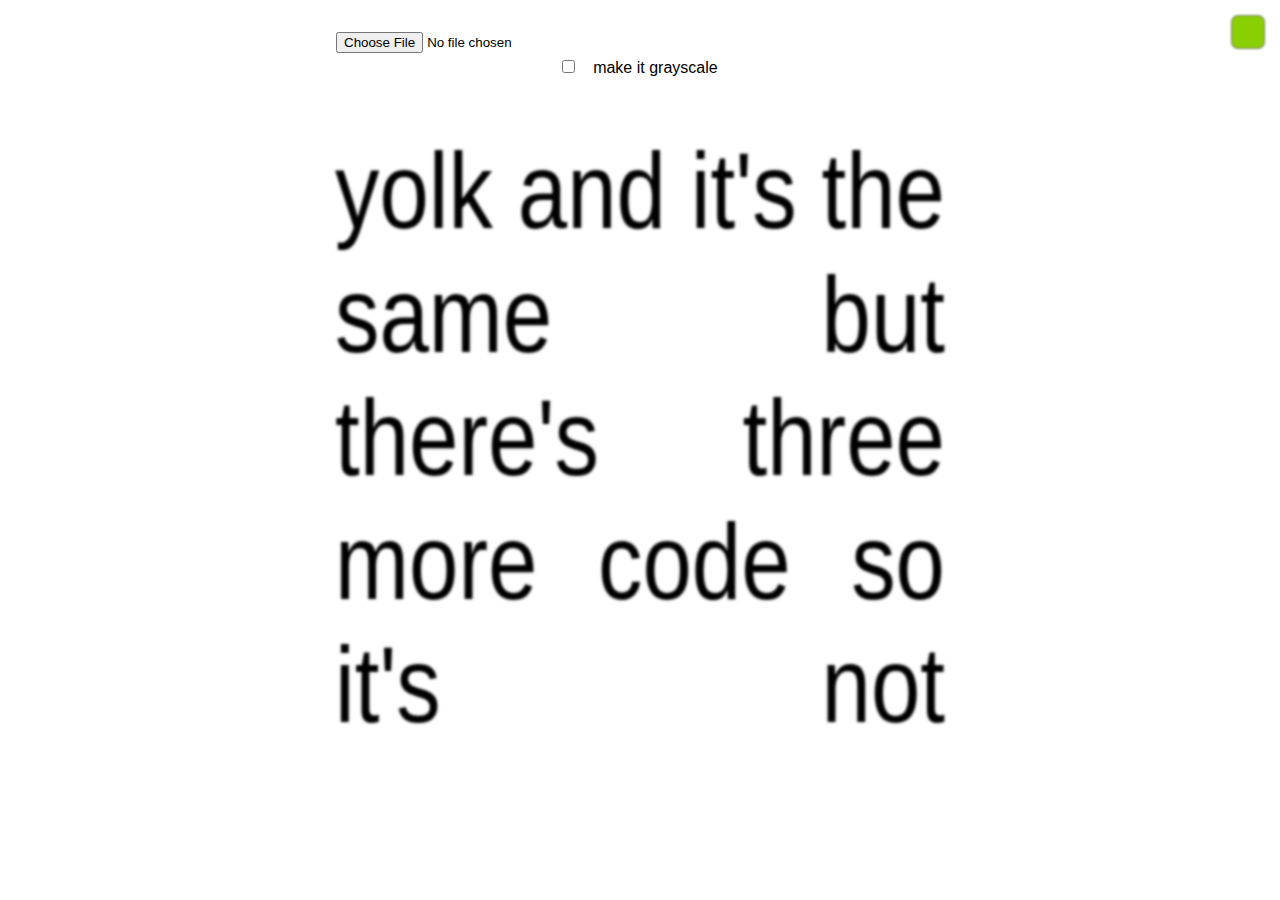
==== index.html @ 0bb0f0a6 "update dev with remix version" ====
<!DOCTYPE html>
<html>
	<head>
		<meta http-equiv="content-type" content="text/html; charset=UTF-8" />
		<meta name="viewport" content="width=device-width, initial-scale=1.0, maximum-scale=1.0, user-scalable=no" />
		<title>yolk generator</title>
		<meta http-equiv="content-type" content="text/html; charset=UTF-8" />
		<meta name="viewport" content="width=device-width, initial-scale=1" />
		<meta name="twitter:card" content="summary_large_image" />
		<meta name="twitter:creator" content="@yolko0no" />
		<meta name="twitter:title" content="brat generator by yolk" />
		<meta
			name="twitter:image"
			content="https://brat.yolko0no.com/yolk.png"
		/>
		<meta name="description" content="it's like a better version of the official brat generator.">
		<meta name="twitter:image:alt" content="yolk" />
		<link rel="stylesheet" href="style.css" />
		<link rel="canonical" href="https://brat.yolko0no.com/" />
		
		<!-- Fathom - beautiful, simple website analytics -->
		<script
			src="https://cdn.usefathom.com/script.js"
			data-site="ILBPHJZV"
			defer
		></script>
		<!-- / Fathom -->

		<style>
			:root {
				--color-primary: #fff;
				--color-secondary: #000;
				--text-align: justify;
				--color-next: #8acf00;
			}
		</style>
	</head>
	<body class="deluxe">
		<div class="buttons">
			<input
				type="button"
				name="color"
				id="switch"
				onclick="fathom.trackEvent('switch');"
			/>
		</div>
		<input type="file" onclick="fathom.trackEvent('upload');" />
		<fieldset class="options">
			<input type="checkbox" name="green" id="green" />
			<label for="green"> make it grayscale </label>
		</fieldset>
		<div class="image filter">
			<img class="output" />
			<div class="greenfilter"></div>
			<div class="text-output">
				<span class="text" contenteditable="true" spellcheck="false">
					yolk and it's the same but there's three more code so it's
					not
				</span>
			</div>
		</div>

		<script type="text/javascript">
			const list = [
				{
					id: "deluxe",
					checkbox: "make it grayscale",
					text: "yolk and it's the same but there's three more code so it's not",
					primary: "#FFF",
					secondary: "#000",
					align: "justify",
				},
				{
					id: "brat",
					checkbox: "make it green",
					text: "yolk",
					primary: "#8acf00",
					secondary: "#000",
					align: "center",
				},
			];
			const fileInput = document.querySelector("input[type=file]");
			const output = document.querySelector(".output");
			const greenify = document.querySelector("input#green");
			const greenfilter = document.querySelector(".filter");
			const colorswitch = document.querySelector("input#switch");
			const textblock = document.querySelector(".text");

			let i = 0;

			let nextItem;

			colorswitch.addEventListener("click", async () => {
				if (i == list.length - 1) {
					i = 0;
				} else {
					i++;
				}

				if (i >= 0 && i < list.length - 1) {
					nextItem = list[i + 1];
				} else {
					nextItem = list[0];
				}

				document.body.classList = list[i].id;

				if (!textblock.classList.contains("changed")) {
					textblock.innerHTML = list[i].text;
				}

				document.documentElement.style.setProperty(
					"--color-primary",
					list[i].primary
				);

				document.documentElement.style.setProperty(
					"--color-secondary",
					list[i].secondary
				);

				document.documentElement.style.setProperty(
					"--color-next",
					nextItem.primary
				);

				document.documentElement.style.setProperty(
					"--text-align",
					list[i].align
				);

				document.querySelector("label[for=green]").innerHTML =
					list[i].checkbox;

				resizeText({
					elements: document.querySelectorAll(".text"),
				});
			});

			greenify.addEventListener("change", async () => {
				greenfilter.classList.toggle("visible");
			});

			fileInput.addEventListener("change", async () => {
				const [file] = fileInput.files;

				URL.revokeObjectURL(output.src);

				if (file) {
					output.src = URL.createObjectURL(file);
				}
			});
		</script>
		<script>
			const isOverflown = ({ clientHeight, scrollHeight }) =>
				scrollHeight > clientHeight;

			const resizeText = ({
				element,
				elements,
				minSize = 0,
				maxSize = 15,
				step = 0.01,
				unit = "vw",
			}) => {
				(elements || [element]).forEach((el) => {
					let i = minSize;
					let overflow = false;

					const parent = el.parentNode;

					while (!overflow && i < maxSize) {
						el.style.fontSize = `${i}${unit}`;
						overflow = isOverflown(parent);

						if (!overflow) i += step;
					}

					// revert to last state where no overflow happened
					el.style.fontSize = `${i - step}${unit}`;
				});
			};
			resizeText({
				elements: document.querySelectorAll(".text"),
			});
		</script>
		<script>
			function debounce(func) {
				var timer;
				return function (event) {
					if (timer) clearTimeout(timer);
					timer = setTimeout(func, 200, event);
				};
			}
			document
				.querySelector(".text")
				.addEventListener("blur", function (e) {
					document
						.querySelector("span.text")
						.classList.toggle("changed", true);

					let type = document.body.classList;

					resizeText({
						elements: document.querySelectorAll(".text"),
					});

					fathom.trackEvent(`text created for ${type}`);
				});
			window.addEventListener(
				"resize",
				debounce(function (e) {
					resizeText({
						elements: document.querySelectorAll(".text"),
					});
				})
			);
		</script>
		<script>
			document
				.querySelector("span[contenteditable]")
				.addEventListener("paste", function (e) {
					e.preventDefault();
					var text = e.clipboardData.getData("text/plain");
					document.execCommand("insertHTML", false, text);
				});
		</script>
	</body>
</html>
---- style.css ----
/* stylelint-disable property-no-vendor-prefix */
:root {
	--image-size: 70vh;
}

html,
body {
	width: 100%;
	height: 100%;
	min-height: 100vh;
	margin: 0;
	padding: 0;

	color: var(--color-secondary);

	background: var(--color-primary);
}

body {
	font-family: arial, sans-serif;

	box-sizing: border-box;
	padding: 2em;

    transition: background 300ms ease;
}

body.remix {
	background: white;
}

.buttons {
	position: absolute;
	z-index:9999;
	top: 0;
	right: 0;

	display: flex;
	flex-direction: row;
	align-items: center;
	justify-content: end;
	gap: 1em;

	filter: blur(1px);

	padding: 1em;
}

.buttons input {
	display: block;

	width: 2rem;
	height: 2rem;
    margin:0;
    padding:0;

    cursor: pointer;

    transition: background 300ms ease;
	
	-webkit-appearance: none;
	-moz-appearance: none;
	appearance: none;

	box-shadow: 0 0 0 1px rgb(0 0 0 / 50%);
}

.button-set {
	position: relative;
}

input#open-color {
	border:1px solid var(--color-secondary-custom);
	border-radius: 1rem;
	background: var(--color-primary-custom);
}

input#switch {
	border: 0;
	border-radius: 6px;
	outline: 0;

	background: var(--color-next);
}

input {
	display: block;

	width: 50%;
	margin: auto;

	text-align: center;
}

.close-menu {
	font-weight: bold;

	position: absolute;
	top:-2em;
	left:0;

	box-sizing: border-box;

	width: 2.5em;
	height: 2em;
	padding: 0.5em;

	cursor:pointer;

	border-radius: 6px 6px 0 0;
	background: rgb(255 251 15 / 90%);
}

.color-customizer {
	position: fixed;
	z-index:99;

	right:-100vw;
	bottom:1em;

	box-sizing: border-box;

	width: calc(100vw - 2em);

	height:33vh;

	padding: 1rem;

	transition: right 300ms ease;

	text-align: center;

	border-radius: 0 6px 6px;

	background: rgb(255 251 15 / 90%);
}

.color-customizer.open {
	right:1em;

	transition: right 300ms ease;
}

.color-customizer fieldset.text-align {
	display: flex;
	flex-direction: row;
}

.color-customizer fieldset.color-field {
	text-align: left;
}

.color-field input {
	display:inline;

	width: 2rem;
	height:2rem;

	vertical-align: middle;
}

.text-align input {
	display: none;
}

.text-align input[type="radio"]:checked + label {
	font-weight: bold;

	color: var(--color-primary);
	background: var(--color-secondary);
}

.text-align label {
	flex-grow:1;

	padding: 0.75em 0.5em;

	cursor: pointer;

	color: var(--color-secondary);

	border: 1px solid var(--color-secondary);
	background: var(--color-primary);
}

.image {
	position: relative;

	display: grid;
	align-items: center;
	justify-content: center;

	box-sizing: border-box;
	width: var(--image-size);
	max-width: var(--image-size);
	height: 100%;
	max-height: var(--image-size);
	margin: 2em auto;

	text-align: center;
}

.remix .image {
	background: gray;
}

.output {
	position: absolute;
	inset: 0;

	width: 100%;
	height: 100%;

	border: 0;
	object-fit: cover;
}

.deluxe img {
	opacity: 0.7;
	outline: 0;
}

.brat img {
    filter:none;
}

img {
    display:none;
}

img[src] {
    display: block;
}

.text-output {
	position: relative;

	display: block;

	box-sizing: border-box;
	width: var(--image-size);
	max-width: var(--image-size);
	max-height: calc(var(--image-size) / 1.21);
	padding: 10px;

	transform: scaleY(121%);

	text-align: var(--text-align);
	text-align-last: var(--text-align);
}

.remix .text-output {
	line-height:0;

	position: absolute;

	right:0;

	width: 40%;
	height: 2.5rem;
	padding: 0.5rem 0.75rem;

	transform: translateX(50%) rotate(-90deg) translateY(-50%);
	transform-origin: center;

	text-align: left;
	text-align-last: left;

	border-radius: 0.25rem 0.25rem 0 0;
	background: yellow;
}

.brat .text-output {
    text-align:center;
    text-wrap: wrap;
    word-break: break-all;
}

.deluxe .text-output {
	text-align: justify;
	text-align-last: justify;
}

.text {
    display: inline;

    width: 100%;

    color: transparent;
    text-shadow: 0 0 0.03em var(--color-secondary);
}

.remix .text {
	font-family: monospace;
	font-size: 0.7rem!important;
	line-height:1!important;

	display: block;

	color: var(--color-secondary);
	text-shadow: none
}

fieldset {
	margin: 0;

	text-align: center;

	border: 0;
	outline: 0;
}

.options input[type="checkbox"] {
	display: inline;

	width: auto;
	margin-right: 1em;
}

input#color-picker {
	position: absolute;
	top:1em;
	right:4rem;

	width: 2rem;
	height: 2rem;
	padding:0;

	cursor: pointer;

	border:0;
	background:transparent;
	
	-webkit-appearance: none;
	-moz-appearance: none;
	appearance: none;
}

input#color-picker::-webkit-color-swatch {
	display:block;

	width: 2em;
	height: 2em;
	margin:0;
	padding:0;

	border: none;
	border-radius: 1rem;
}

input#color-picker::-moz-color-swatch {
	display: block;

	width: 2em;
	height: 2em;
	margin:0;
	padding:0;

	border: none;
	border-radius: 1rem;
}

label {
	display: inline;
}

.greenfilter {
  position: absolute;
  top:0;
  left:0;

  display: none;

  width:100%;
  height:100%;

  background: var(--color-primary);
  mix-blend-mode: color;
}

.filter.visible .greenfilter {
    display: block;
}

.deluxe .filter.visible,
.remix .filter.visible .output {
	filter: grayscale(100%);
}

.deluxe .filter.visible .greenfilter,
.remix .filter.visible .greenfilter {
	display: none;
}

/* Portrait */
@media screen and (orientation: portrait) {
	:root {
		--image-size: 100vw;
	}

	body {
		padding: 2em 0;
	}

	.image {
		width: 100vw;
		max-width: 100vw;
		max-height: 100vw;
	}
}
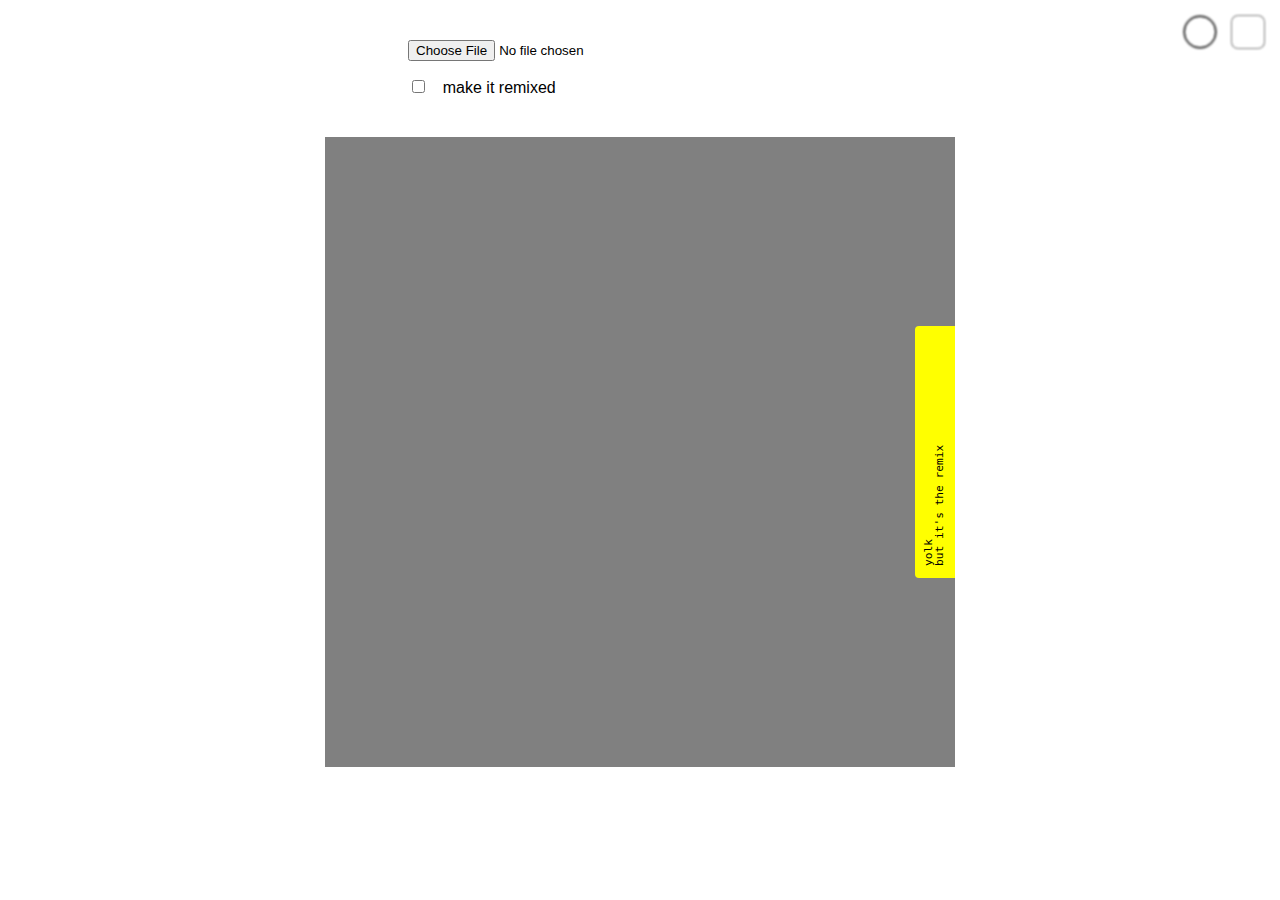
==== commit 109abc8b: "remixed." ====
--- a/index.html
+++ b/index.html
@@ -17,7 +17,7 @@
 		<meta name="twitter:image:alt" content="yolk" />
 		<link rel="stylesheet" href="style.css" />
 		<link rel="canonical" href="https://brat.yolko0no.com/" />
-		
+	
 		<!-- Fathom - beautiful, simple website analytics -->
 		<script
 			src="https://cdn.usefathom.com/script.js"
@@ -28,15 +28,22 @@
 
 		<style>
 			:root {
-				--color-primary: #fff;
+				--color-primary: yellow;
 				--color-secondary: #000;
 				--text-align: justify;
-				--color-next: #8acf00;
+				--color-next: #fff;
+				--color-primary-custom: #fff;
+				--color-secondary-custom: #000000;
 			}
 		</style>
 	</head>
-	<body class="deluxe">
+	<body class="remix">
 		<div class="buttons">
+			<input
+				type="checkbox"
+				class="open-color"
+				id="open-color"
+			/>
 			<input
 				type="button"
 				name="color"
@@ -44,24 +51,88 @@
 				onclick="fathom.trackEvent('switch');"
 			/>
 		</div>
+		<div class="color-customizer">
+			<label for="open-color" class="close-menu" aria-details="close menu">X</label>
+			<fieldset class="color-field">
+				<input
+					type="color"
+					name="--color-primary"
+					id="--color-primary"
+					class="color-p"
+					value="#FFFFFF"
+				/>
+				<label for="--color-primary">Background Color</label>
+			</fieldset>
+			<fieldset class="color-field">
+				<input
+					type="color"
+					name="--color-secondary"
+					id="--color-secondary"
+					class="color-s"
+					value="#000"
+				/>
+				<label for="--color-secondary">Text Color</label>
+			</fieldset>
+			<fieldset class="text-align">
+				<input
+					type="radio"
+					id="left"
+					class="left-button"
+					value="left"
+					name="--text-align"
+				/>
+				<label for="left">Left</label>
+				<input
+					type="radio"
+					id="center"
+					class="center-button"
+					value="center"
+					name="--text-align"
+				/>
+				<label for="center">Center</label>
+				<input
+					type="radio"
+					id="right"
+					class="right-button"
+					value="right"
+					name="--text-align"
+				/>
+				<label for="right">Right</label>
+				<input
+					type="radio"
+					id="justify"
+					class="justify-button"
+					value="justify"
+					name="--text-align"
+				/>
+				<label for="justify">Justify</label>
+			</fieldset>
+		</div>
 		<input type="file" onclick="fathom.trackEvent('upload');" />
 		<fieldset class="options">
 			<input type="checkbox" name="green" id="green" />
-			<label for="green"> make it grayscale </label>
+			<label for="green"> make it remixed </label>
 		</fieldset>
 		<div class="image filter">
 			<img class="output" />
 			<div class="greenfilter"></div>
 			<div class="text-output">
 				<span class="text" contenteditable="true" spellcheck="false">
-					yolk and it's the same but there's three more code so it's
-					not
+					yolk<br />but it's the remix
 				</span>
 			</div>
 		</div>
 
 		<script type="text/javascript">
 			const list = [
+				{
+					id: "remix",
+					checkbox: "make it remixed",
+					text: "yolk, the remix",
+					primary: "yellow",
+					secondary: "#000",
+					align: "left"
+				},
 				{
 					id: "deluxe",
 					checkbox: "make it grayscale",
@@ -90,7 +161,13 @@
 
 			let nextItem;
 
+			document.querySelector("#open-color").addEventListener("change", async() => {
+				document.querySelector(".color-customizer").classList.toggle("open");
+			})
+
 			colorswitch.addEventListener("click", async () => {
+				document.querySelector(".color-customizer").classList.remove("open");
+
 				if (i == list.length - 1) {
 					i = 0;
 				} else {
@@ -151,6 +228,46 @@
 				}
 			});
 		</script>
+
+		<script>
+			// custom color pickers
+			const pickers = document.querySelector(".color-customizer");
+			const customs = document.querySelectorAll(".color-customizer input");
+
+			pickers.addEventListener("change", async () => {
+
+				document.body.classList = "custom";
+
+				if (!textblock.classList.contains("changed")) {
+					textblock.innerHTML = "custom yolk";
+				}
+
+				document.querySelector("label[for=green]").innerHTML = "color it"
+
+				customs.forEach(e => {
+					if(e.type != "radio" || e.checked == true) {
+						document.documentElement.style.setProperty(
+							e.name,
+							e.value
+						);
+					}
+
+					if(e.type == "color") {
+						document.documentElement.style.setProperty(
+							e.name + "-custom",
+							e.value
+						);
+					}
+				});
+
+
+				resizeText({
+					elements: document.querySelectorAll(".text"),
+				});
+			})
+
+		</script>
+
 		<script>
 			const isOverflown = ({ clientHeight, scrollHeight }) =>
 				scrollHeight > clientHeight;
--- a/style.css
+++ b/style.css
@@ -83,15 +83,6 @@
 	background: var(--color-next);
 }
 
-input {
-	display: block;
-
-	width: 50%;
-	margin: auto;
-
-	text-align: center;
-}
-
 .close-menu {
 	font-weight: bold;
 
@@ -197,7 +188,7 @@
 	max-height: var(--image-size);
 	margin: 2em auto;
 
-	text-align: center;
+	text-align: left;
 }
 
 .remix .image {
@@ -301,10 +292,24 @@
 	text-shadow: none
 }
 
+input[type="file"] {
+	display: block;
+
+	box-sizing: border-box;
+	width: 100%;
+
+	max-width: 30rem;
+	margin: auto;
+	padding: 0.5rem;
+
+	text-align: left;
+}
+
 fieldset {
-	margin: 0;
-
-	text-align: center;
+	box-sizing: border-box;
+	max-width: 30rem;
+	margin: 0 auto;
+	padding: 0.5rem;
 
 	border: 0;
 	outline: 0;
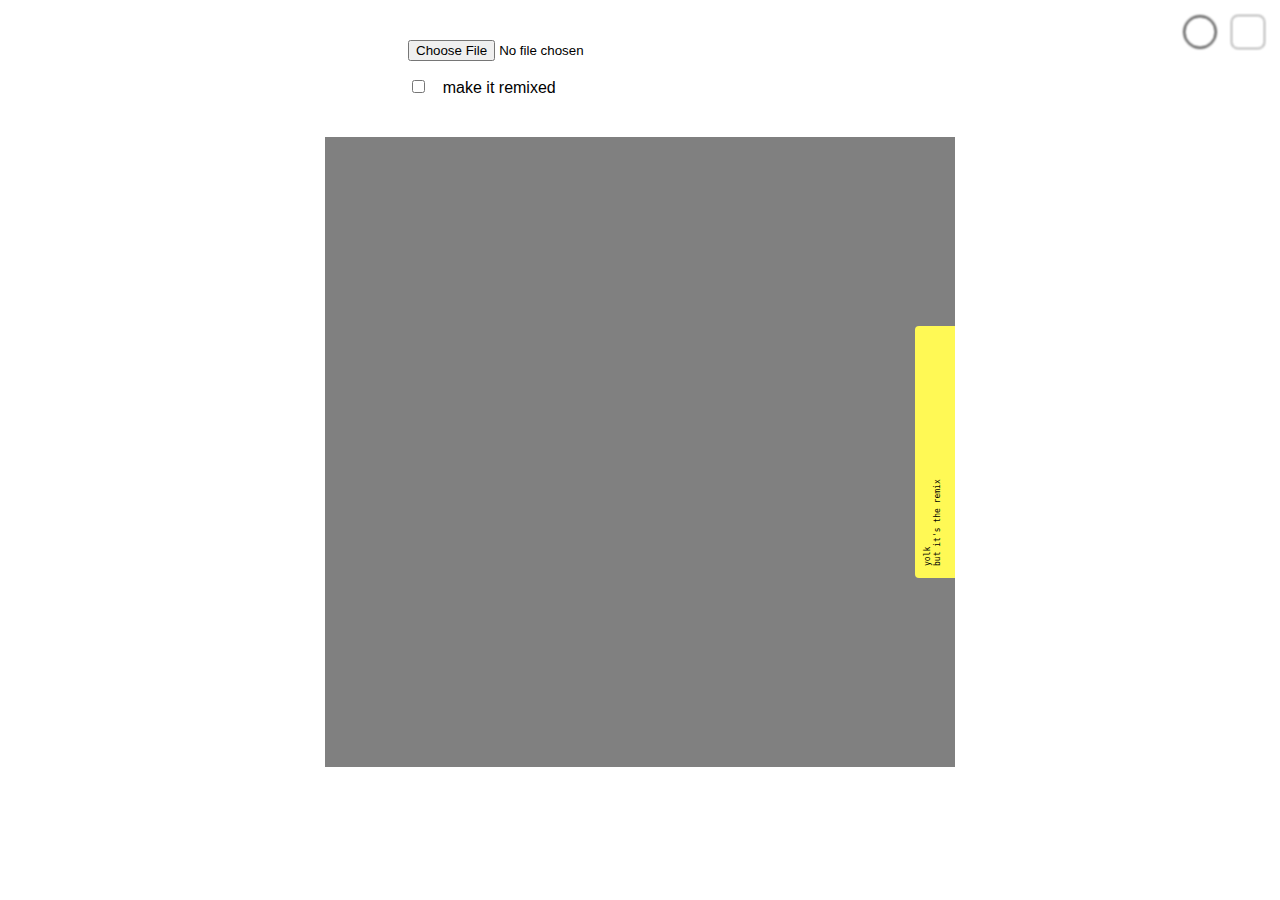
==== commit 41ee7f5b: "Update index.html" ====
--- a/index.html
+++ b/index.html
@@ -3,7 +3,7 @@
 	<head>
 		<meta http-equiv="content-type" content="text/html; charset=UTF-8" />
 		<meta name="viewport" content="width=device-width, initial-scale=1.0, maximum-scale=1.0, user-scalable=no" />
-		<title>yolk generator</title>
+		<title>Brat Generator, but it's better</title>
 		<meta http-equiv="content-type" content="text/html; charset=UTF-8" />
 		<meta name="viewport" content="width=device-width, initial-scale=1" />
 		<meta name="twitter:card" content="summary_large_image" />
@@ -28,7 +28,7 @@
 
 		<style>
 			:root {
-				--color-primary: yellow;
+				--color-primary: #FFF955;
 				--color-secondary: #000;
 				--text-align: justify;
 				--color-next: #fff;
@@ -129,7 +129,7 @@
 					id: "remix",
 					checkbox: "make it remixed",
 					text: "yolk, the remix",
-					primary: "yellow",
+					primary: "#FFF955",
 					secondary: "#000",
 					align: "left"
 				},
--- a/style.css
+++ b/style.css
@@ -258,7 +258,7 @@
 	text-align-last: left;
 
 	border-radius: 0.25rem 0.25rem 0 0;
-	background: yellow;
+	background: var(--color-primary);
 }
 
 .brat .text-output {
@@ -283,8 +283,8 @@
 
 .remix .text {
 	font-family: monospace;
-	font-size: 0.7rem!important;
-	line-height:1!important;
+	font-size: 0.5rem!important;
+	line-height:1.2!important;
 
 	display: block;
 
@@ -412,4 +412,4 @@
 		max-width: 100vw;
 		max-height: 100vw;
 	}
-}+}
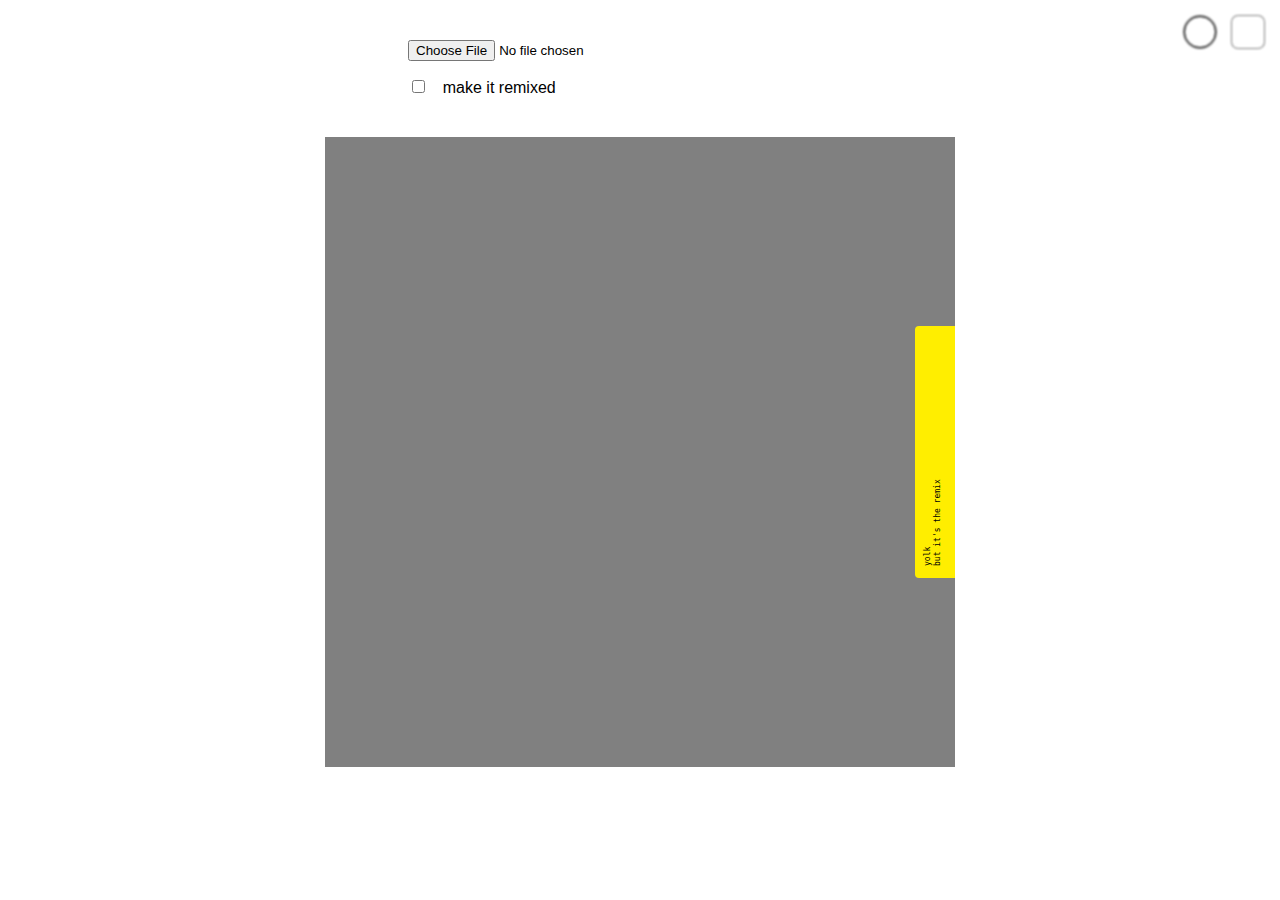
==== commit 42ab9922: "Update index.html" ====
--- a/index.html
+++ b/index.html
@@ -28,7 +28,7 @@
 
 		<style>
 			:root {
-				--color-primary: #FFF955;
+				--color-primary: #fe0;
 				--color-secondary: #000;
 				--text-align: justify;
 				--color-next: #fff;
@@ -129,7 +129,7 @@
 					id: "remix",
 					checkbox: "make it remixed",
 					text: "yolk, the remix",
-					primary: "#FFF955",
+					primary: "#fe0",
 					secondary: "#000",
 					align: "left"
 				},
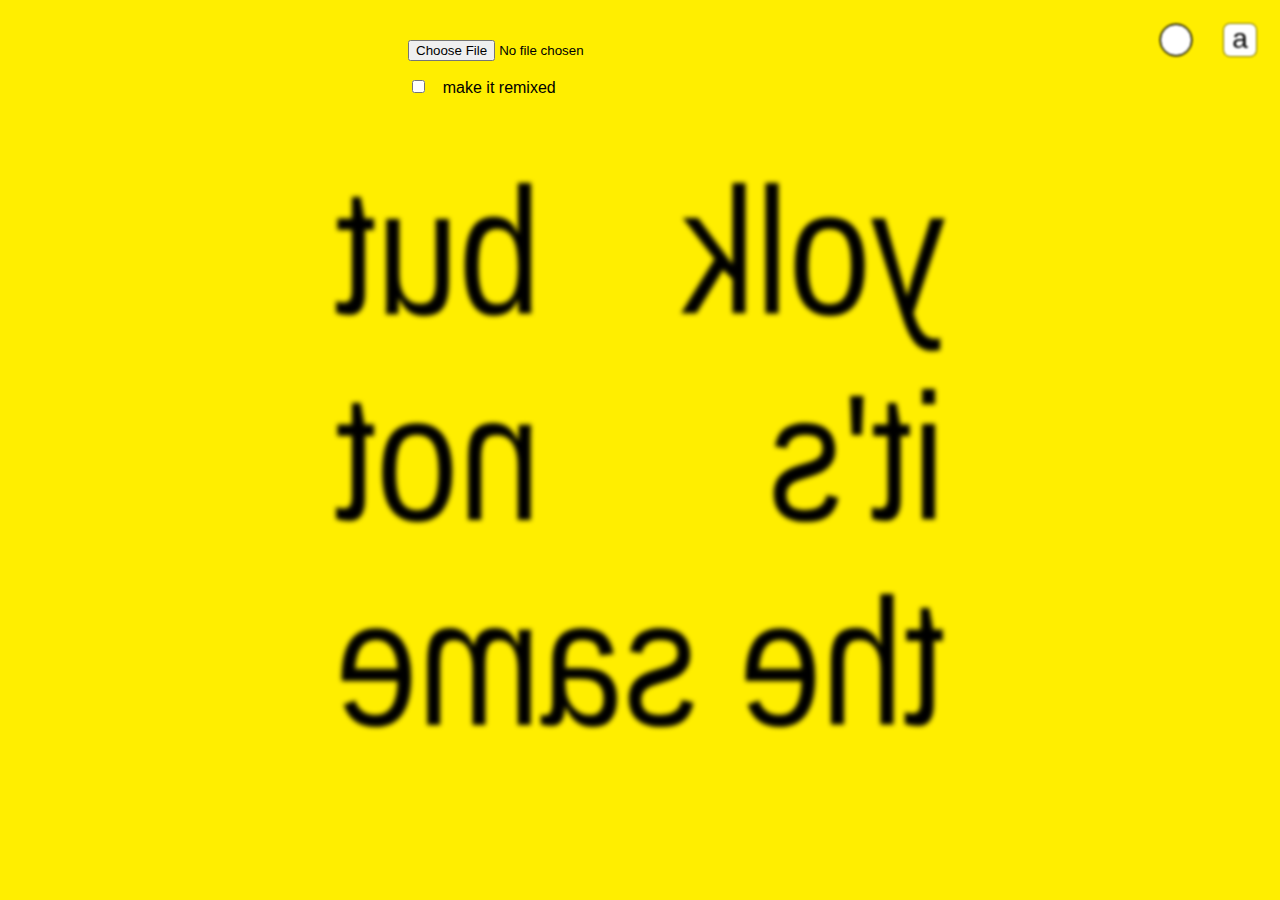
==== commit ddce7be9: "update the main with the dev" ====
--- a/index.html
+++ b/index.html
@@ -37,19 +37,25 @@
 			}
 		</style>
 	</head>
-	<body class="remix">
+	<body class="tarb preset">
 		<div class="buttons">
-			<input
-				type="checkbox"
-				class="open-color"
-				id="open-color"
-			/>
-			<input
-				type="button"
-				name="color"
-				id="switch"
-				onclick="fathom.trackEvent('switch');"
-			/>
+			<fieldset class="custom-picker">
+				<input
+					type="checkbox"
+					class="open-color"
+					id="open-color"
+				/>
+				<span class="indicator"></span>
+			</fieldset>
+			<fieldset class="preset-picker">
+				<input
+					type="button"
+					name="color"
+					id="switch"
+					onclick="fathom.trackEvent('switch');"
+				/>
+				<span class="indicator"></span>
+			</fieldset>
 		</div>
 		<div class="color-customizer">
 			<label for="open-color" class="close-menu" aria-details="close menu">X</label>
@@ -118,7 +124,7 @@
 			<div class="greenfilter"></div>
 			<div class="text-output">
 				<span class="text" contenteditable="true" spellcheck="false">
-					yolk<br />but it's the remix
+					yolk but it's not the same
 				</span>
 			</div>
 		</div>
@@ -126,12 +132,13 @@
 		<script type="text/javascript">
 			const list = [
 				{
-					id: "remix",
-					checkbox: "make it remixed",
-					text: "yolk, the remix",
-					primary: "#fe0",
+					id: "tarb",
+					checkbox: "make it green",
+					text: "yolk but it's not the same",
+					primary: "#8acf00",
 					secondary: "#000",
-					align: "left"
+					align: "left",
+					class: "preset"
 				},
 				{
 					id: "deluxe",
@@ -140,6 +147,7 @@
 					primary: "#FFF",
 					secondary: "#000",
 					align: "justify",
+					class: "preset"
 				},
 				{
 					id: "brat",
@@ -148,6 +156,16 @@
 					primary: "#8acf00",
 					secondary: "#000",
 					align: "center",
+					class: "preset"
+				},
+				{
+					id: "remix",
+					checkbox: "make it remixed",
+					text: "yolk, the remix",
+					primary: "yellow",
+					secondary: "#000",
+					align: "left",
+					class: "preset"
 				},
 			];
 			const fileInput = document.querySelector("input[type=file]");
@@ -180,7 +198,9 @@
 					nextItem = list[0];
 				}
 
-				document.body.classList = list[i].id;
+				var bodyClass = list[i].id + " " + list[i].class + " next-" + nextItem.id;
+
+				document.body.classList = bodyClass;
 
 				if (!textblock.classList.contains("changed")) {
 					textblock.innerHTML = list[i].text;
@@ -199,6 +219,11 @@
 				document.documentElement.style.setProperty(
 					"--color-next",
 					nextItem.primary
+				);
+
+				document.documentElement.style.setProperty(
+					"--color-next-secondary",
+					nextItem.secondary
 				);
 
 				document.documentElement.style.setProperty(
--- a/style.css
+++ b/style.css
@@ -83,6 +83,53 @@
 	background: var(--color-next);
 }
 
+.buttons fieldset {
+	position: relative;
+}
+
+span.indicator {
+	width:2rem;
+	position: absolute;
+	font-size: 1.75em;
+	top:0.25em;
+	display:block;
+	pointer-events: none;
+}
+
+span.indicator::after {
+	content: 'a';
+	width:100%;
+	text-align:center;
+	color: transparent;
+	display: block;
+}
+
+.next-tarb span.indicator::after {
+	-moz-transform: scaleX(-1);
+	-o-transform: scaleX(-1);
+	-webkit-transform: scaleX(-1);
+	transform: scaleX(-1);
+	filter: FlipH;
+	-ms-filter: "FlipH";
+}
+
+.custom .custom-picker span.indicator::after {
+	color:var(--color-secondary-custom);
+}
+
+.preset .custom-picker span.indicator::after {
+	display: none;
+}
+
+.preset .preset-picker span.indicator::after{
+	color: var(--color-next-secondary);
+}
+
+.next-remix .preset-picker span.indicator::after {
+	text-shadow:none;
+	font-family: monospace;
+}
+
 .close-menu {
 	font-weight: bold;
 
@@ -303,6 +350,15 @@
 	padding: 0.5rem;
 
 	text-align: left;
+}
+
+.tarb .image {
+	-moz-transform: scaleX(-1);
+	-o-transform: scaleX(-1);
+	-webkit-transform: scaleX(-1);
+	transform: scaleX(-1);
+	filter: FlipH;
+	-ms-filter: "FlipH";
 }
 
 fieldset {
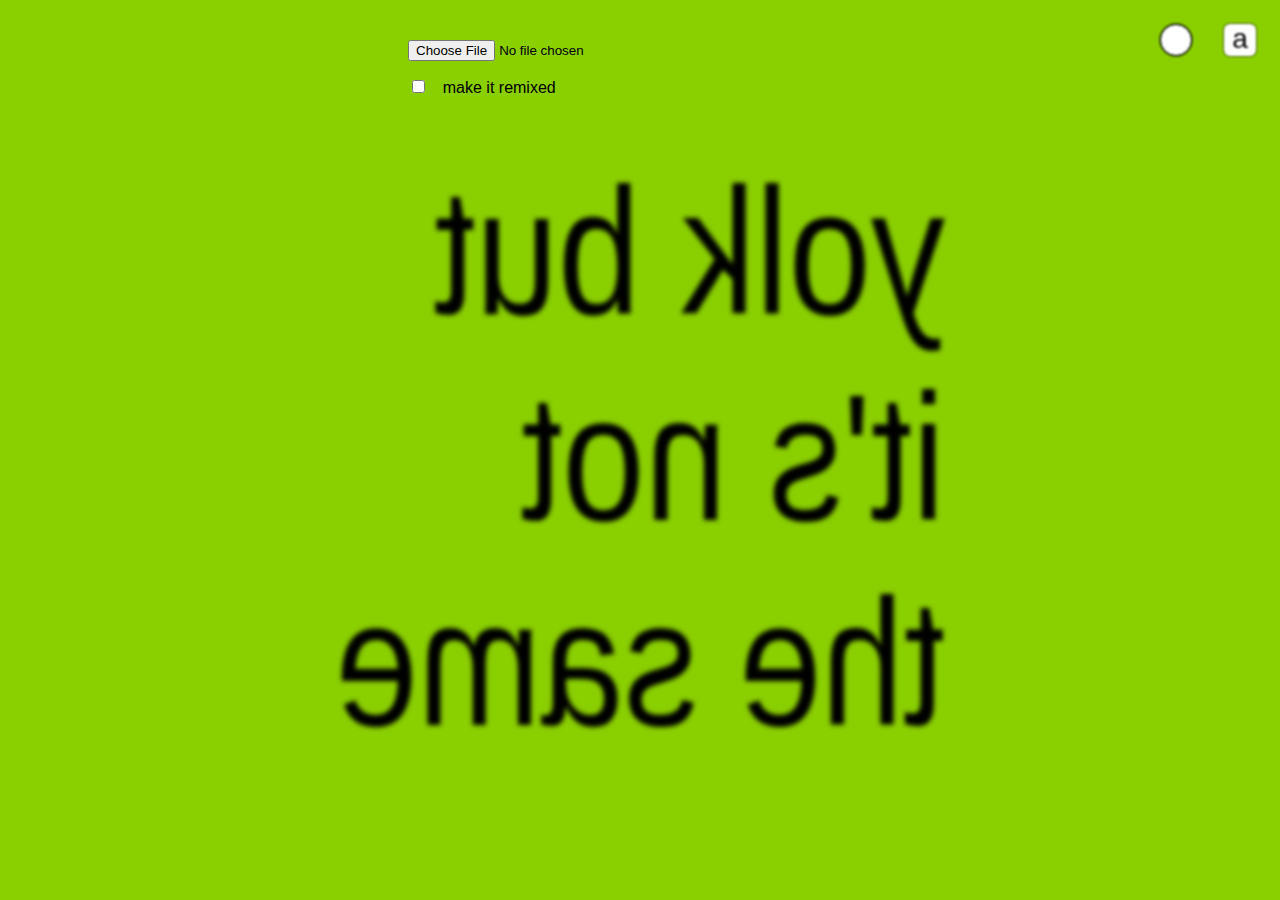
==== commit 7e32eec3: "update main style" ====
--- a/index.html
+++ b/index.html
@@ -28,10 +28,11 @@
 
 		<style>
 			:root {
-				--color-primary: #fe0;
+				--color-primary: #8acf00;
 				--color-secondary: #000;
-				--text-align: justify;
+				--text-align: left;
 				--color-next: #fff;
+				--color-next-secondary: #000;
 				--color-primary-custom: #fff;
 				--color-secondary-custom: #000000;
 			}
